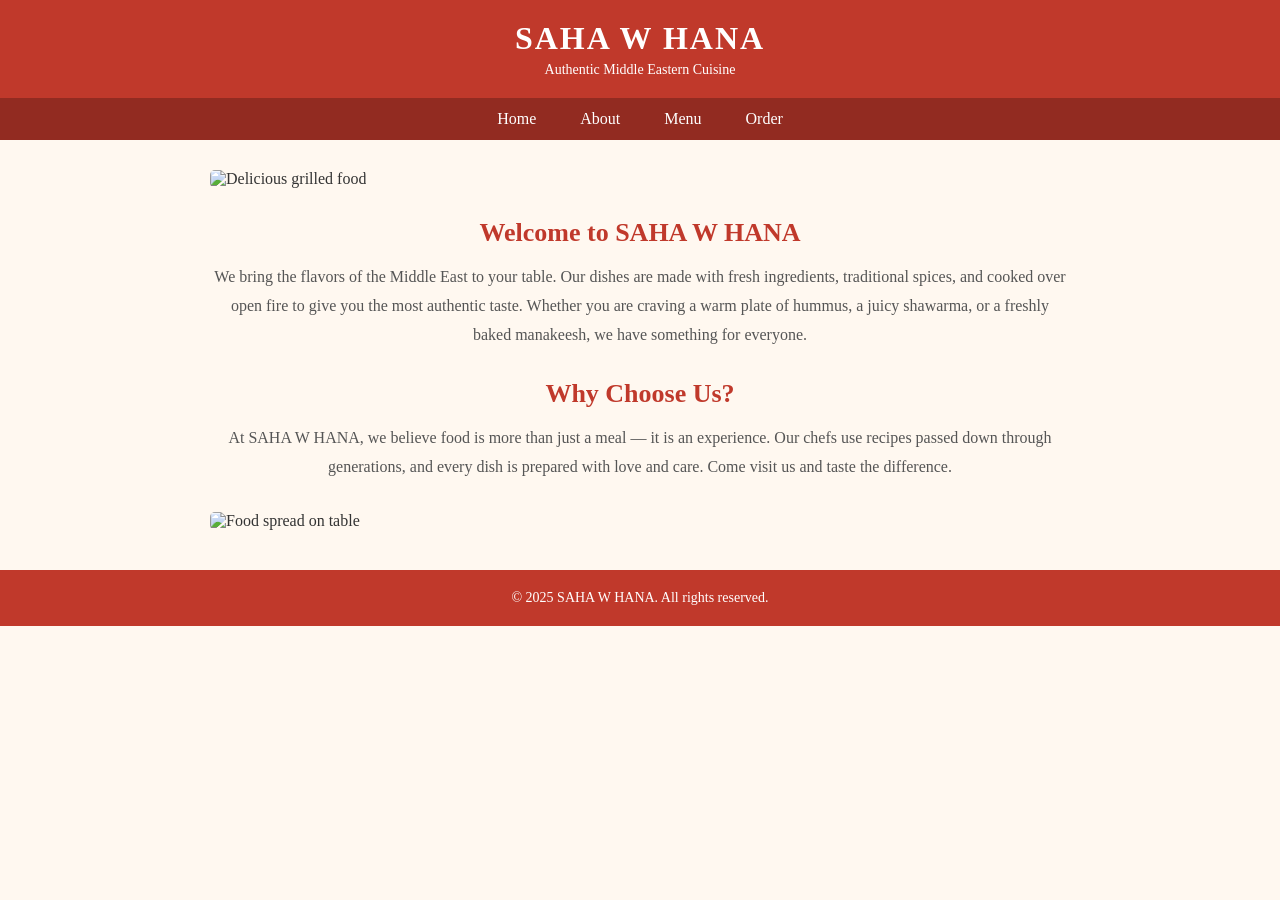
==== index.html @ cc4cc8b3 "Add files via upload" ====
<!DOCTYPE html>
<html lang="en">

<head>
    <meta charset="UTF-8">
    <meta name="viewport" content="width=device-width, initial-scale=1.0">
    <title>SAHA W HANA - Home</title>
    <link rel="stylesheet" href="style.css">
</head>

<body>

    <header>
        <h1>SAHA W HANA</h1>
        <p>Authentic Middle Eastern Cuisine</p>
    </header>

    <nav>
        <a href="index.html">Home</a>
        <a href="about.html">About</a>
        <a href="menu.html">Menu</a>
        <a href="order.html">Order</a>
    </nav>

    <div class="container">
        <img src="images/welcome picture.jfif" alt="Delicious grilled food" class="hero-image">

        <div class="welcome-section">
            <h2>Welcome to SAHA W HANA</h2>
            <p>
                We bring the flavors of the Middle East to your table. Our dishes are made with fresh
                ingredients, traditional spices, and cooked over open fire to give you the most authentic
                taste. Whether you are craving a warm plate of hummus, a juicy shawarma, or a freshly

                baked manakeesh, we have something for everyone.
            </p>
        </div>

        <div class="welcome-section">
            <h2>Why Choose Us?</h2>
            <p>
                At SAHA W HANA, we believe food is more than just a meal — it is an experience.
                Our chefs use recipes passed down through generations, and every dish is prepared with
                love and care. Come visit us and taste the difference.
            </p>
        </div>

        <img src="images/Why Choose Us.jfif" alt="Food spread on table" class="hero-image">
    </div>

    <footer>
        <p>&copy; 2025 SAHA W HANA. All rights reserved.</p>
    </footer>

</body>

</html>
---- style.css ----
/* Animation Keyframes */
@keyframes fadeIn {
    from {
        opacity: 0;
        transform: translateY(15px);
    }
    to {
        opacity: 1;
        transform: translateY(0);
    }
}

@keyframes slideDown {
    from {
        opacity: 0;
        transform: translateY(-10px);
    }
    to {
        opacity: 1;
        transform: translateY(0);
    }
}

/* General Styles */
* {
    margin: 0;
    padding: 0;
    box-sizing: border-box;
}

body {
    font-family: Georgia, 'Times New Roman', serif;
    background-color: #fff8f0;
    color: #333;
}

/* Header */
header {
    background-color: #c0392b;
    color: white;
    padding: 20px 0;
    text-align: center;
    animation: slideDown 0.6s ease;
}

header h1 {
    font-size: 32px;
    letter-spacing: 2px;
}

header p {
    font-size: 14px;
    margin-top: 5px;
}

/* Navigation */
nav {
    background-color: #922b21;
    text-align: center;
    padding: 12px 0;
    animation: slideDown 0.6s ease 0.1s both;
}

nav a {
    color: white;
    text-decoration: none;
    margin: 0 20px;
    font-size: 16px;
    transition: color 0.3s ease, letter-spacing 0.3s ease;
}

nav a:hover {
    text-decoration: underline;
    letter-spacing: 1px;
}

/* Main Content */
.container {
    max-width: 900px;
    margin: 30px auto;
    padding: 0 20px;
    animation: fadeIn 0.8s ease 0.2s both;
}

/* Home Page Hero */
.hero-image {
    width: 100%;
    max-height: 400px;
    object-fit: cover;
    border-radius: 5px;
    transition: transform 0.4s ease;
}

.hero-image:hover {
    transform: scale(1.02);
}

.welcome-section {
    text-align: center;
    margin: 30px 0;
}

.welcome-section h2 {
    font-size: 26px;
    color: #c0392b;
    margin-bottom: 15px;
}

.welcome-section p {
    font-size: 16px;
    line-height: 1.8;
    color: #555;
}

/* About Page */
.about-section {
    margin: 20px 0;
}

.about-section h2 {
    color: #c0392b;
    font-size: 24px;
    margin-bottom: 15px;
}

.about-section p {
    font-size: 16px;
    line-height: 1.8;
    color: #555;
    margin-bottom: 15px;
}

.about-image {
    width: 100%;
    max-height: 350px;
    object-fit: cover;
    border-radius: 5px;
    margin: 15px 0;
    transition: transform 0.4s ease;
}

.about-image:hover {
    transform: scale(1.02);
}

/* Menu Page */
.menu-section h2 {
    color: #c0392b;
    font-size: 24px;
    margin-bottom: 20px;
    text-align: center;
}

.menu-category {
    margin-bottom: 30px;
}

.menu-category h3 {
    font-size: 20px;
    color: #922b21;
    border-bottom: 2px solid #c0392b;
    padding-bottom: 5px;
    margin-bottom: 15px;
}

.menu-item {
    display: flex;
    justify-content: space-between;
    padding: 8px 0;
    border-bottom: 1px dashed #ddd;
}

.menu-item span {
    font-size: 16px;
}

.menu-item .price {
    color: #c0392b;
    font-weight: bold;
}

.menu-image {
    width: 100%;
    max-height: 300px;
    object-fit: cover;
    border-radius: 5px;
    margin-bottom: 20px;
    transition: transform 0.4s ease;
}

.menu-image:hover {
    transform: scale(1.02);
}

/* Order Page */
.order-section h2 {
    color: #c0392b;
    font-size: 24px;
    margin-bottom: 20px;
    text-align: center;
}

.order-layout {
    display: flex;
    gap: 30px;
}

.order-menu {
    flex: 2;
}

.order-menu h3 {
    font-size: 18px;
    color: #922b21;
    border-bottom: 2px solid #c0392b;
    padding-bottom: 5px;
    margin-bottom: 10px;
    margin-top: 20px;
}

.order-item {
    display: flex;
    align-items: center;
    padding: 8px 0;
    border-bottom: 1px dashed #ddd;
}

.order-item span {
    font-size: 15px;
}

.order-item .price {
    margin-left: auto;
    color: #c0392b;
    font-weight: bold;
}

.add-btn {
    margin-left: 10px;
    width: 30px;
    height: 30px;
    background-color: #c0392b;
    color: white;
    border: none;
    border-radius: 4px;
    font-size: 18px;
    cursor: pointer;
    font-weight: bold;
    transition: background-color 0.3s ease, transform 0.2s ease;
}

.add-btn:hover {
    background-color: #922b21;
    transform: scale(1.15);
}

/* Cart */
.cart {
    flex: 1;
    border: 1px solid #ddd;
    padding: 20px;
    border-radius: 5px;
    background-color: #fff;
    align-self: flex-start;
    position: sticky;
    top: 20px;
}

.cart h3 {
    font-size: 20px;
    color: #c0392b;
    margin-bottom: 15px;
    text-align: center;
}

#empty-msg {
    color: #999;
    text-align: center;
    font-size: 14px;
}

.cart-item {
    display: flex;
    justify-content: space-between;
    align-items: center;
    padding: 6px 0;
    border-bottom: 1px solid #eee;
    font-size: 14px;
}

.remove-btn {
    background-color: #e74c3c;
    color: white;
    border: none;
    border-radius: 3px;
    width: 22px;
    height: 22px;
    cursor: pointer;
    font-size: 12px;
}

.remove-btn:hover {
    background-color: #c0392b;
}

.cart-total {
    margin-top: 15px;
    padding-top: 10px;
    border-top: 2px solid #c0392b;
    text-align: right;
    font-size: 16px;
}

.checkout-btn {
    display: block;
    width: 100%;
    margin-top: 15px;
    padding: 10px;
    background-color: #c0392b;
    color: white;
    font-size: 15px;
    border: none;
    border-radius: 4px;
    cursor: pointer;
    font-family: Georgia, 'Times New Roman', serif;
    transition: background-color 0.3s ease, transform 0.2s ease;
}

.checkout-btn:hover {
    background-color: #922b21;
    transform: translateY(-2px);
}

/* Order Details Form */
.order-details-form label {
    display: block;
    font-size: 14px;
    margin-bottom: 4px;
    margin-top: 12px;
    color: #333;
}

.order-details-form input[type="text"],
.order-details-form input[type="tel"],
.order-details-form textarea {
    width: 100%;
    padding: 8px;
    font-size: 14px;
    border: 1px solid #ccc;
    border-radius: 4px;
    font-family: Georgia, 'Times New Roman', serif;
}

.order-details-form textarea {
    height: 60px;
    resize: vertical;
}

.payment-options {
    margin-top: 5px;
}

.payment-option {
    margin-bottom: 6px;
}

.payment-option input[type="radio"] {
    margin-right: 6px;
}

.payment-option label {
    display: inline;
    font-size: 14px;
    margin: 0;
}

/* Footer */
footer {
    background-color: #c0392b;
    color: white;
    text-align: center;
    padding: 20px 0;
    margin-top: 40px;
    animation: fadeIn 0.8s ease 0.4s both;
}

footer p {
    font-size: 14px;
}

/* Responsive - Tablets and smaller */
@media screen and (max-width: 768px) {
    header h1 {
        font-size: 24px;
    }

    nav {
        padding: 10px 0;
    }

    nav a {
        margin: 0 10px;
        font-size: 14px;
    }

    .container {
        padding: 0 15px;
        margin: 20px auto;
    }

    .welcome-section h2 {
        font-size: 22px;
    }

    .welcome-section p {
        font-size: 15px;
    }

    .order-layout {
        flex-direction: column;
    }

    .cart {
        position: static;
    }

    .menu-item span,
    .order-item span {
        font-size: 14px;
    }
}

/* Responsive - Mobile phones */
@media screen and (max-width: 480px) {
    header h1 {
        font-size: 20px;
    }

    header p {
        font-size: 12px;
    }

    nav a {
        margin: 0 8px;
        font-size: 13px;
    }

    .welcome-section h2,
    .about-section h2,
    .menu-section h2,
    .order-section h2 {
        font-size: 20px;
    }

    .menu-category h3,
    .order-menu h3 {
        font-size: 16px;
    }

    .hero-image,
    .about-image,
    .menu-image {
        max-height: 200px;
    }

    .menu-item,
    .order-item {
        padding: 6px 0;
    }

    .add-btn {
        width: 26px;
        height: 26px;
        font-size: 16px;
    }

    .cart {
        padding: 15px;
    }
}
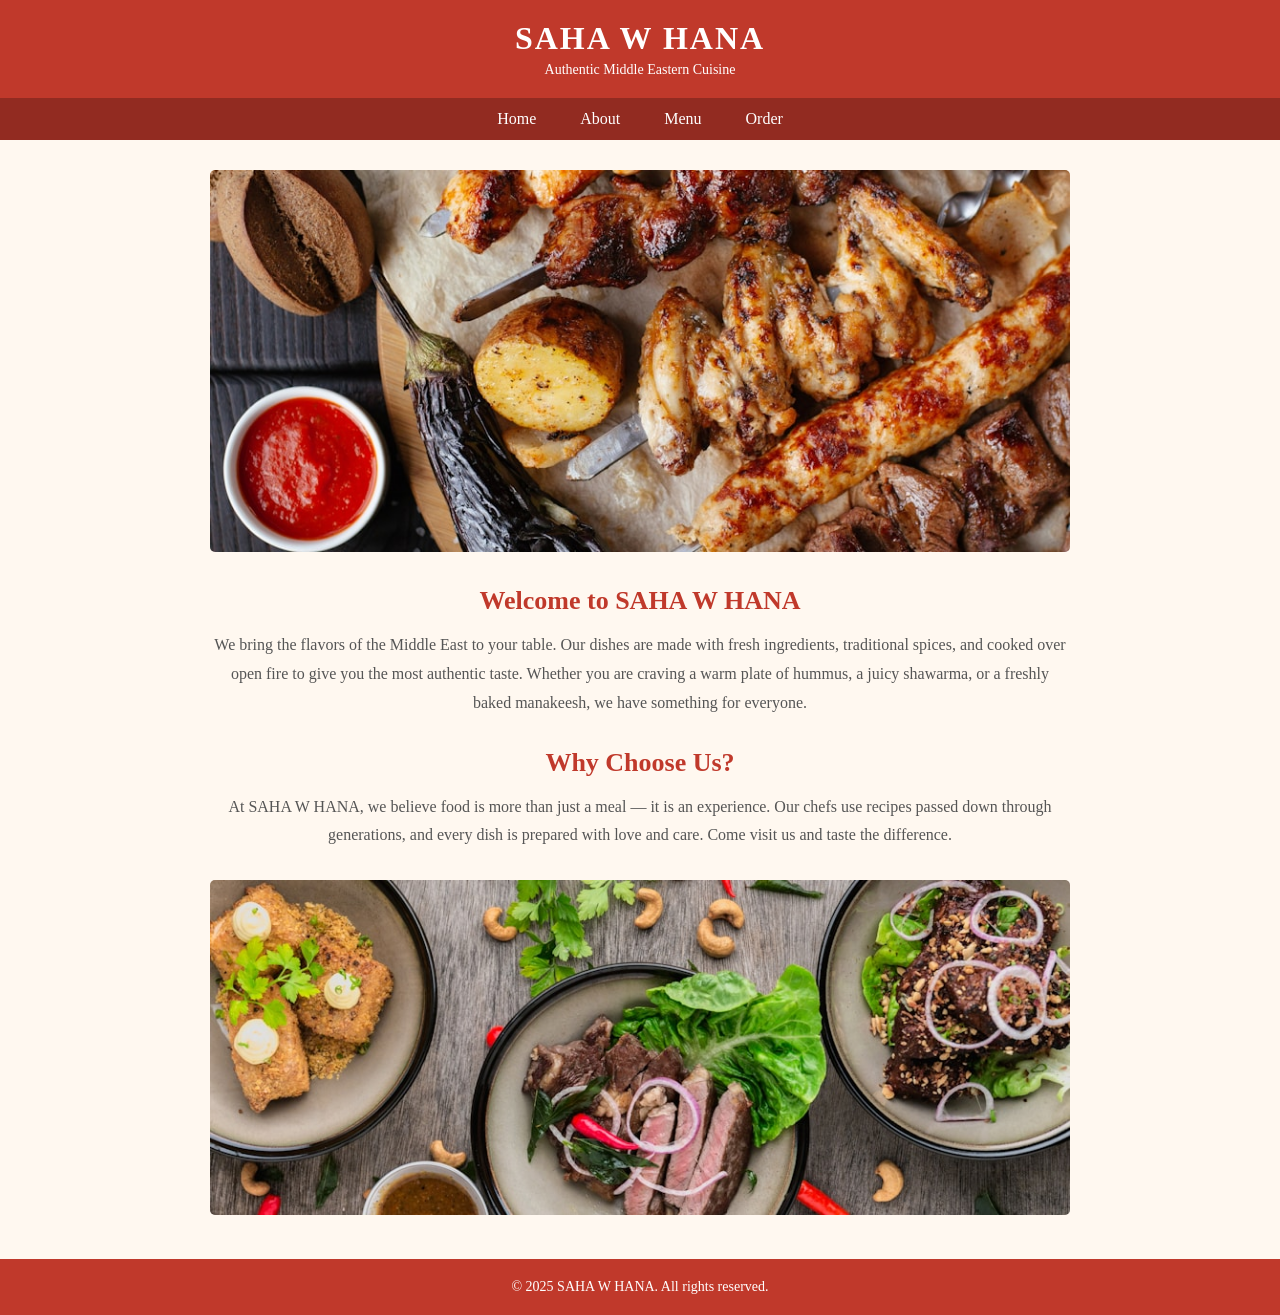
==== commit d639bf24: "Update image sources in index.html" ====
--- a/index.html
+++ b/index.html
@@ -23,7 +23,7 @@
     </nav>
 
     <div class="container">
-        <img src="images/welcome picture.jfif" alt="Delicious grilled food" class="hero-image">
+        <img src="welcome picture.jfif" alt="Delicious grilled food" class="hero-image">
 
         <div class="welcome-section">
             <h2>Welcome to SAHA W HANA</h2>
@@ -45,7 +45,7 @@
             </p>
         </div>
 
-        <img src="images/Why Choose Us.jfif" alt="Food spread on table" class="hero-image">
+        <img src="Why Choose Us.jfif" alt="Food spread on table" class="hero-image">
     </div>
 
     <footer>
@@ -54,4 +54,4 @@
 
 </body>
 
-</html>+</html>
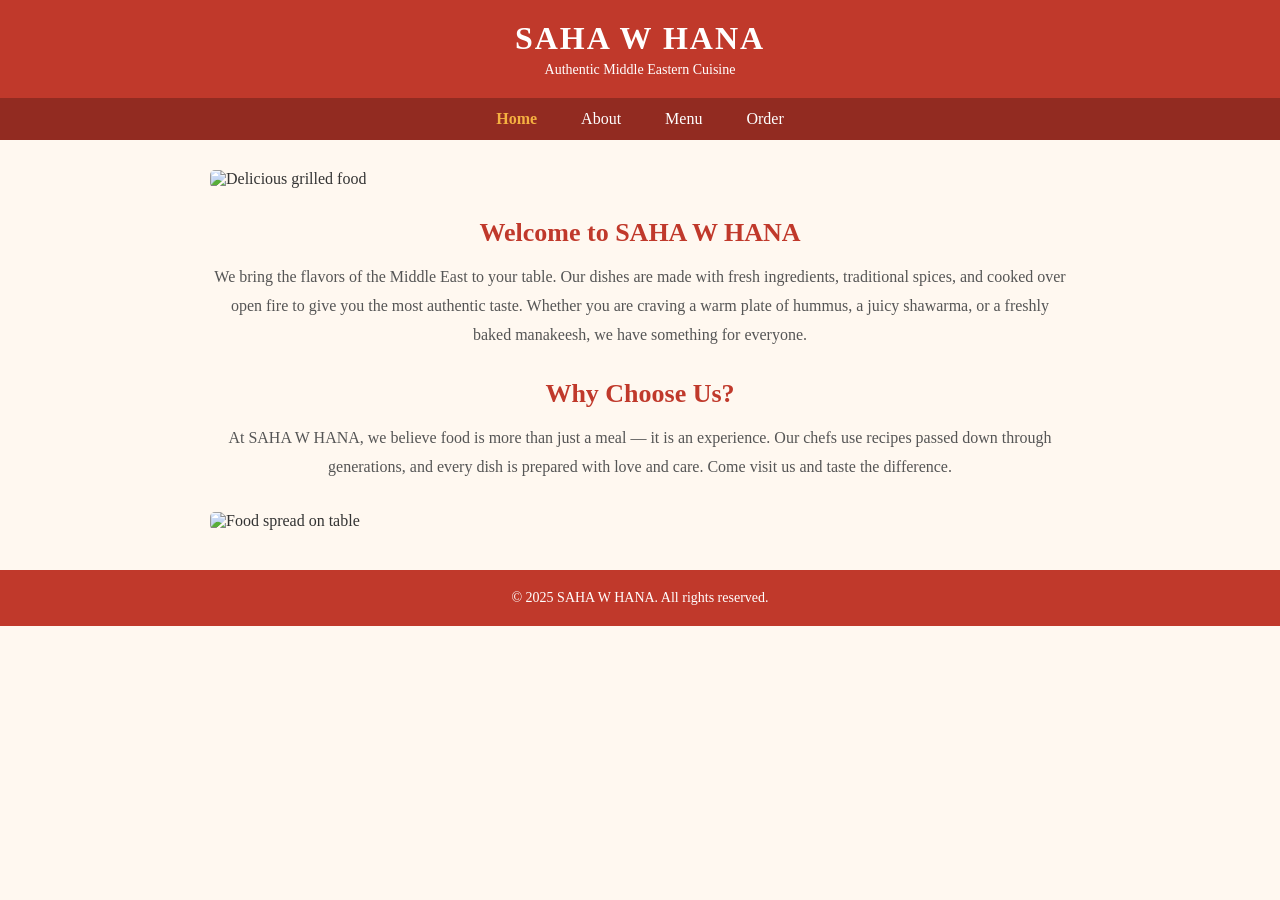
==== commit 0669e29b: "Add files via upload" ====
--- a/index.html
+++ b/index.html
@@ -16,14 +16,14 @@
     </header>
 
     <nav>
-        <a href="index.html">Home</a>
+        <a href="index.html" class="active">Home</a>
         <a href="about.html">About</a>
         <a href="menu.html">Menu</a>
         <a href="order.html">Order</a>
     </nav>
 
     <div class="container">
-        <img src="welcome picture.jfif" alt="Delicious grilled food" class="hero-image">
+        <img src="images/welcome picture.jfif" alt="Delicious grilled food" class="hero-image">
 
         <div class="welcome-section">
             <h2>Welcome to SAHA W HANA</h2>
@@ -45,7 +45,7 @@
             </p>
         </div>
 
-        <img src="Why Choose Us.jfif" alt="Food spread on table" class="hero-image">
+        <img src="images/Why Choose Us.jfif" alt="Food spread on table" class="hero-image">
     </div>
 
     <footer>
@@ -54,4 +54,4 @@
 
 </body>
 
-</html>
+</html>
--- a/style.css
+++ b/style.css
@@ -72,6 +72,11 @@
 nav a:hover {
     text-decoration: underline;
     letter-spacing: 1px;
+}
+
+nav a.active {
+    color: #f5b041;
+    font-weight: bold;
 }
 
 /* Main Content */
@@ -417,11 +422,17 @@
     }
 
     .order-layout {
-        flex-direction: column;
+        gap: 15px;
+    }
+
+    .order-menu {
+        flex: 1.5;
     }
 
     .cart {
-        position: static;
+        flex: 1;
+        position: sticky;
+        top: 15px;
     }
 
     .menu-item span,
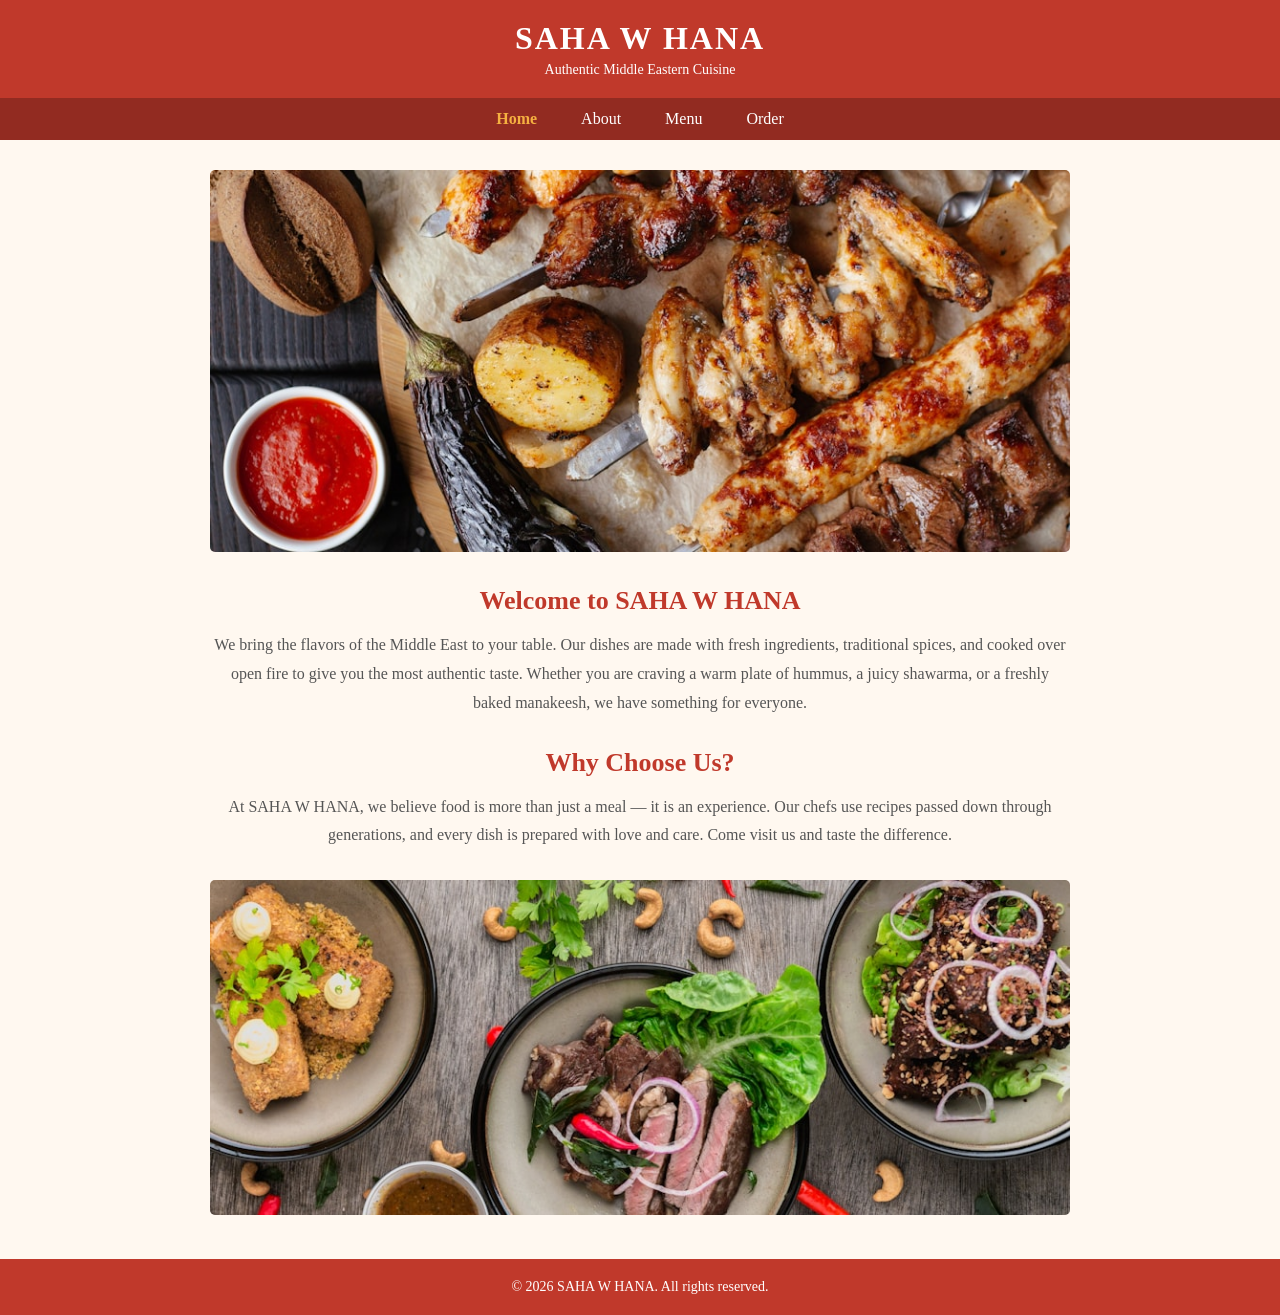
==== commit 6d254486: "Update image paths and copyright year in index.html" ====
--- a/index.html
+++ b/index.html
@@ -23,7 +23,7 @@
     </nav>
 
     <div class="container">
-        <img src="images/welcome picture.jfif" alt="Delicious grilled food" class="hero-image">
+        <img src="welcome picture.jfif" alt="Delicious grilled food" class="hero-image">
 
         <div class="welcome-section">
             <h2>Welcome to SAHA W HANA</h2>
@@ -45,13 +45,13 @@
             </p>
         </div>
 
-        <img src="images/Why Choose Us.jfif" alt="Food spread on table" class="hero-image">
+        <img src="Why Choose Us.jfif" alt="Food spread on table" class="hero-image">
     </div>
 
     <footer>
-        <p>&copy; 2025 SAHA W HANA. All rights reserved.</p>
+        <p>&copy; 2026 SAHA W HANA. All rights reserved.</p>
     </footer>
 
 </body>
 
-</html>+</html>
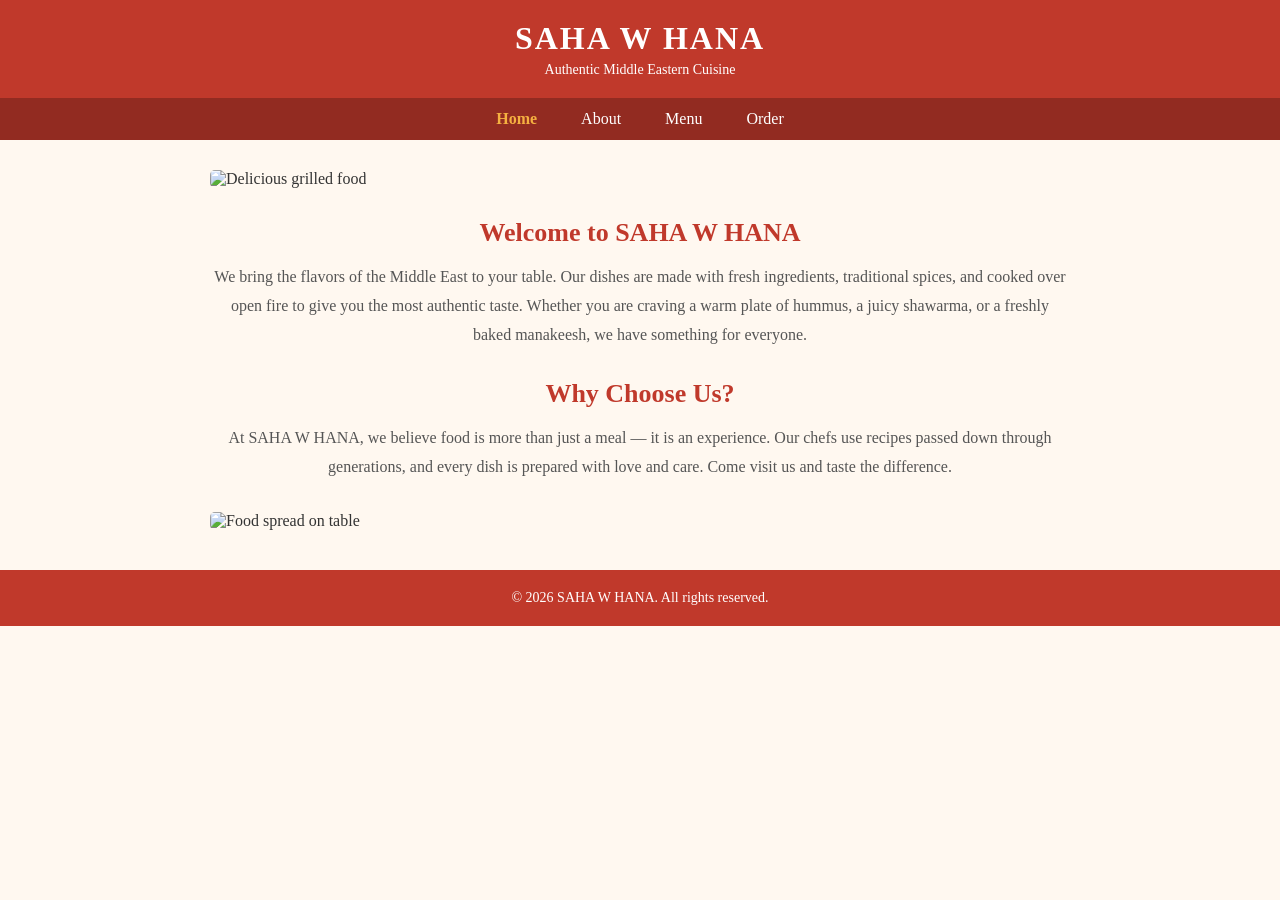
==== commit 7bf125df: "Add files via upload" ====
--- a/index.html
+++ b/index.html
@@ -23,7 +23,7 @@
     </nav>
 
     <div class="container">
-        <img src="welcome picture.jfif" alt="Delicious grilled food" class="hero-image">
+        <img src="images/welcome picture.jfif" alt="Delicious grilled food" class="hero-image">
 
         <div class="welcome-section">
             <h2>Welcome to SAHA W HANA</h2>
@@ -45,7 +45,7 @@
             </p>
         </div>
 
-        <img src="Why Choose Us.jfif" alt="Food spread on table" class="hero-image">
+        <img src="images/Why Choose Us.jfif" alt="Food spread on table" class="hero-image">
     </div>
 
     <footer>
@@ -54,4 +54,4 @@
 
 </body>
 
-</html>
+</html>
--- a/style.css
+++ b/style.css
@@ -1,25 +1,3 @@
-/* Animation Keyframes */
-@keyframes fadeIn {
-    from {
-        opacity: 0;
-        transform: translateY(15px);
-    }
-    to {
-        opacity: 1;
-        transform: translateY(0);
-    }
-}
-
-@keyframes slideDown {
-    from {
-        opacity: 0;
-        transform: translateY(-10px);
-    }
-    to {
-        opacity: 1;
-        transform: translateY(0);
-    }
-}
 
 /* General Styles */
 * {
@@ -40,7 +18,6 @@
     color: white;
     padding: 20px 0;
     text-align: center;
-    animation: slideDown 0.6s ease;
 }
 
 header h1 {
@@ -58,7 +35,6 @@
     background-color: #922b21;
     text-align: center;
     padding: 12px 0;
-    animation: slideDown 0.6s ease 0.1s both;
 }
 
 nav a {
@@ -66,12 +42,11 @@
     text-decoration: none;
     margin: 0 20px;
     font-size: 16px;
-    transition: color 0.3s ease, letter-spacing 0.3s ease;
+    transition: color 0.3s ease;
 }
 
 nav a:hover {
     text-decoration: underline;
-    letter-spacing: 1px;
 }
 
 nav a.active {
@@ -84,7 +59,6 @@
     max-width: 900px;
     margin: 30px auto;
     padding: 0 20px;
-    animation: fadeIn 0.8s ease 0.2s both;
 }
 
 /* Home Page Hero */
@@ -93,11 +67,6 @@
     max-height: 400px;
     object-fit: cover;
     border-radius: 5px;
-    transition: transform 0.4s ease;
-}
-
-.hero-image:hover {
-    transform: scale(1.02);
 }
 
 .welcome-section {
@@ -141,11 +110,6 @@
     object-fit: cover;
     border-radius: 5px;
     margin: 15px 0;
-    transition: transform 0.4s ease;
-}
-
-.about-image:hover {
-    transform: scale(1.02);
 }
 
 /* Menu Page */
@@ -190,11 +154,6 @@
     object-fit: cover;
     border-radius: 5px;
     margin-bottom: 20px;
-    transition: transform 0.4s ease;
-}
-
-.menu-image:hover {
-    transform: scale(1.02);
 }
 
 /* Order Page */
@@ -251,12 +210,11 @@
     font-size: 18px;
     cursor: pointer;
     font-weight: bold;
-    transition: background-color 0.3s ease, transform 0.2s ease;
+    transition: background-color 0.3s ease;
 }
 
 .add-btn:hover {
     background-color: #922b21;
-    transform: scale(1.15);
 }
 
 /* Cart */
@@ -328,12 +286,11 @@
     border-radius: 4px;
     cursor: pointer;
     font-family: Georgia, 'Times New Roman', serif;
-    transition: background-color 0.3s ease, transform 0.2s ease;
+    transition: background-color 0.3s ease;
 }
 
 .checkout-btn:hover {
     background-color: #922b21;
-    transform: translateY(-2px);
 }
 
 /* Order Details Form */
@@ -386,7 +343,6 @@
     text-align: center;
     padding: 20px 0;
     margin-top: 40px;
-    animation: fadeIn 0.8s ease 0.4s both;
 }
 
 footer p {
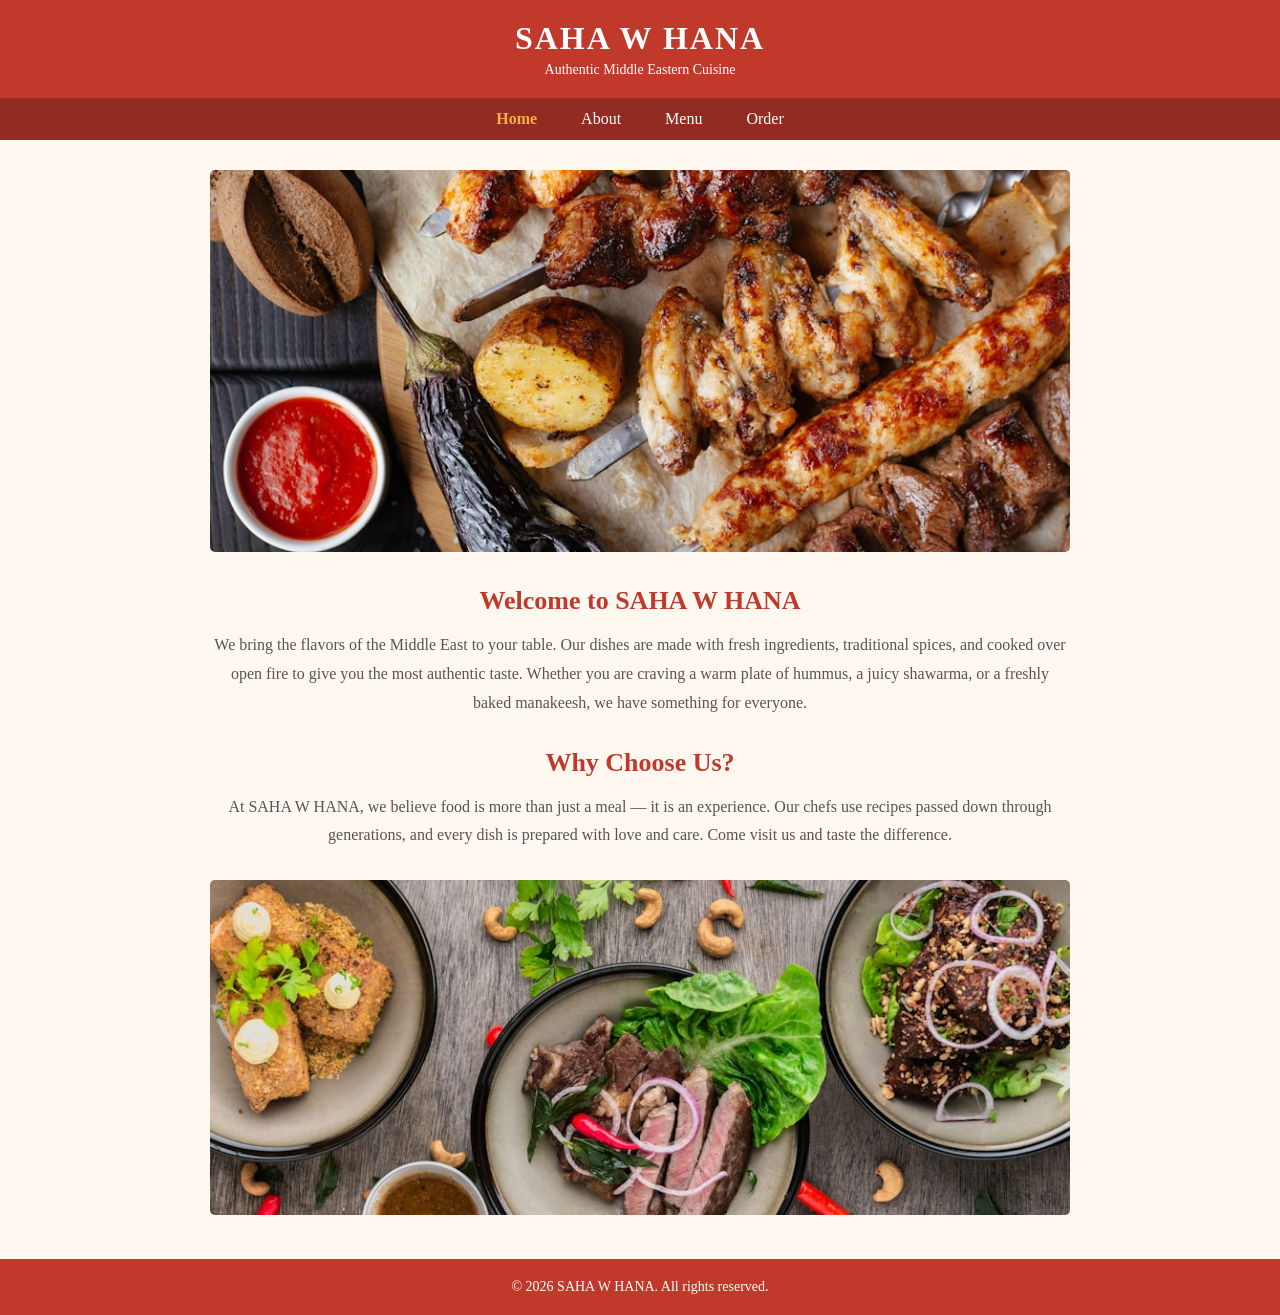
==== commit 5e88e970: "Update index.html" ====
--- a/index.html
+++ b/index.html
@@ -23,7 +23,7 @@
     </nav>
 
     <div class="container">
-        <img src="images/welcome picture.jfif" alt="Delicious grilled food" class="hero-image">
+        <img src="welcome picture.jfif" alt="Delicious grilled food" class="hero-image">
 
         <div class="welcome-section">
             <h2>Welcome to SAHA W HANA</h2>
@@ -45,7 +45,7 @@
             </p>
         </div>
 
-        <img src="images/Why Choose Us.jfif" alt="Food spread on table" class="hero-image">
+        <img src="Why Choose Us.jfif" alt="Food spread on table" class="hero-image">
     </div>
 
     <footer>
@@ -54,4 +54,4 @@
 
 </body>
 
-</html>+</html>
